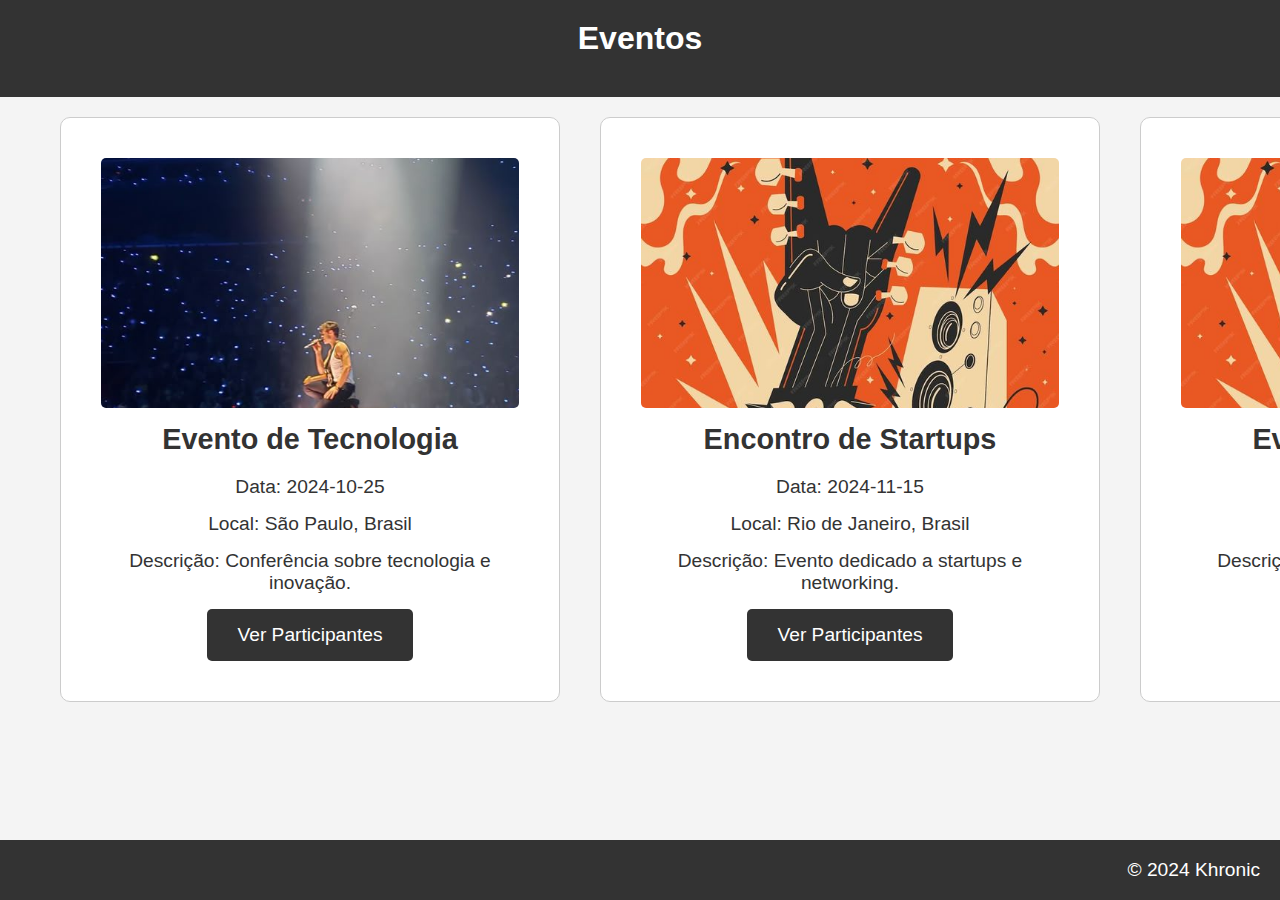
==== Emprego-Isabel/index.html @ d1ab24ad "arquivos" ====
<!DOCTYPE html>
<html lang="pt-br">
<head>
    <meta charset="UTF-8">
    <meta name="viewport" content="width=device-width, initial-scale=1.0">
    <title>Lista de Eventos</title>
    <link rel="stylesheet" href="style.css">
</head>
<body>
    <header>
        <h1>Eventos</h1>
    </header>

    <main>
        <section class="event-list">
            <!-- Evento 1 -->
            <article class="event">
                <img src="imagens/0450143cb89c167ccb3ceccf2fb03230.jpg" alt="Imagem do Evento de Tecnologia" class="event-img">
                <div class="event-info">
                    <h2>Evento de Tecnologia</h2>
                    <p>Data: 2024-10-25</p>
                    <p>Local: São Paulo, Brasil</p>
                    <p>Descrição: Conferência sobre tecnologia e inovação.</p>
                    <a href="participantes.html?evento_id=1" class="btn">Ver Participantes</a>
                </div>
            </article>

            <!-- Evento 2 -->
            <article class="event">
                <img src="imagens/904ac79df119e99c4247865c60a1895e.jpg" alt="Imagem do Encontro de Startups" class="event-img">
                <div class="event-info">
                    <h2>Encontro de Startups</h2>
                    <p>Data: 2024-11-15</p>
                    <p>Local: Rio de Janeiro, Brasil</p>
                    <p>Descrição: Evento dedicado a startups e networking.</p>
                    <a href="participantes.html?evento_id=2" class="btn">Ver Participantes</a>
                </div>
            </article>

            <!-- Evento 3 -->
            <article class="event">
                <img src="imagens/904ac79df119e99c4247865c60a1895e.jpg" alt="Imagem do Evento de Negócios" class="event-img">
                <div class="event-info">
                    <h2>Evento de Negócios</h2>
                    <p>Data: 2024-12-05</p>
                    <p>Local: Curitiba, Brasil</p>
                    <p>Descrição: Discussões sobre negócios e investimentos.</p>
                    <a href="participantes.html?evento_id=3" class="btn">Ver Participantes</a>
                </div>
            </article>

            <!-- Evento 4 -->
            <article class="event">
                <img src="imagens/0450143cb89c167ccb3ceccf2fb03230.jpg" alt="Imagem do Summit de Inovação" class="event-img">
                <div class="event-info">
                    <h2>Summit de Inovação</h2>
                    <p>Data: 2024-12-20</p>
                    <p>Local: Belo Horizonte, Brasil</p>
                    <p>Descrição: Grandes ideias sobre inovação e futuro da tecnologia.</p>
                    <a href="participantes.html?evento_id=4" class="btn">Ver Participantes</a>
                </div>
            </article>
        </section>
    </main>

    <footer>
        <p>&copy; 2024 Khronic</p>
    </footer>
</body>
</html>
---- Emprego-Isabel/style.css ----
* {
    margin: 0;
    padding: 0;
    box-sizing: border-box;
}

html, body {
    height: 100%;
}

body {
    font-family: Arial, sans-serif;
    background-color: #f4f4f4;
    color: #333;
    display: flex;
    flex-direction: column;
}

header {
    background: #333;
    color: #fff;
    padding: 20px;
    text-align: center;
}

h1 {
    margin-bottom: 20px;
}

main {
    flex: 1;
    max-width: 1600px;
    margin: 0 auto;
    padding: 20px;
}

.event-list {
    display: flex;
    gap: 40px;
    overflow-x: auto;
    padding-bottom: 20px;
    justify-content: flex-start; /* Garantir que os eventos comecem no início */
    padding-left: 40px; /* Adicionar espaçamento antes do primeiro evento */
}

.event {
    background: #fff;
    padding: 40px;
    border: 1px solid #ccc;
    border-radius: 10px;
    min-width: 500px;
    max-width: 500px;
    height: auto;
    flex-shrink: 0;
    display: flex;
    flex-direction: column;
    align-items: center;
    transition: transform 0.3s ease-in-out, box-shadow 0.3s ease-in-out;
}

/* Efeito de destaque ao passar o mouse */
.event:hover {
    transform: scale(1.05);
    box-shadow: 0 4px 15px rgba(0, 0, 0, 0.2);
}

.event-img {
    width: 100%;
    height: auto;
    max-height: 250px;
    object-fit: cover;
    margin-bottom: 15px;
    border-radius: 5px;
}

.event-info {
    text-align: center;
}

.event h2 {
    margin-bottom: 20px;
    font-size: 1.8em;
}

.event p {
    margin-bottom: 15px;
    font-size: 1.2em;
}

.btn {
    background: #333;
    color: #fff;
    padding: 15px 30px;
    text-decoration: none;
    border-radius: 5px;
    display: inline-block;
    font-size: 1.2em;
}

.btn:hover {
    background: #555;
}

/* Footer no final da página */
footer {
    background: #333;
    color: #fff;
    padding: 20px;
    display: flex;
    justify-content: flex-end;
    align-items: center;
    height: 60px;
    width: 100%;
    position: relative;
    bottom: 0;
}

footer p {
    margin: 0;
    font-size: 1.2em;
}

/* Custom scrollbar */
.event-list::-webkit-scrollbar {
    height: 10px;
}

.event-list::-webkit-scrollbar-thumb {
    background-color: #888;
    border-radius: 10px;
}

.event-list::-webkit-scrollbar-track {
    background: #f4f4f4;
}
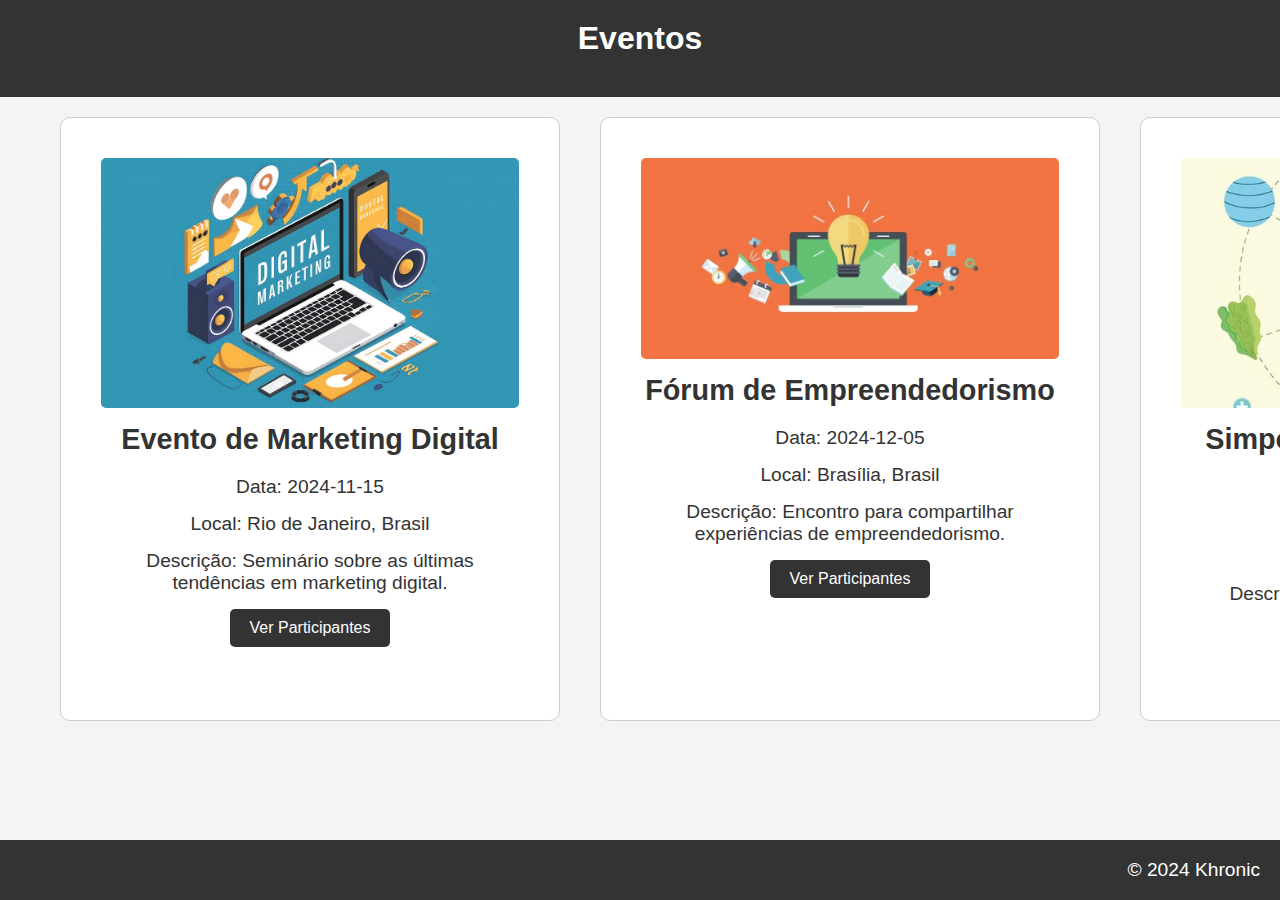
==== commit d7593636: "finalização da tarefa" ====
--- a/Emprego-Isabel/index.html
+++ b/Emprego-Isabel/index.html
@@ -15,48 +15,48 @@
         <section class="event-list">
             <!-- Evento 1 -->
             <article class="event">
-                <img src="imagens/0450143cb89c167ccb3ceccf2fb03230.jpg" alt="Imagem do Evento de Tecnologia" class="event-img">
+                <img src="imagens/Evento de Marketing Digital.jpg" alt="Imagem do Evento de Tecnologia" class="event-img">
                 <div class="event-info">
-                    <h2>Evento de Tecnologia</h2>
-                    <p>Data: 2024-10-25</p>
-                    <p>Local: São Paulo, Brasil</p>
-                    <p>Descrição: Conferência sobre tecnologia e inovação.</p>
+                    <h2>Evento de Marketing Digital</h2>
+                    <p>Data: 2024-11-15</p>
+                    <p>Local: Rio de Janeiro, Brasil</p>
+                    <p>Descrição: Seminário sobre as últimas tendências em marketing digital.</p>
                     <a href="participantes.html?evento_id=1" class="btn">Ver Participantes</a>
                 </div>
             </article>
 
             <!-- Evento 2 -->
             <article class="event">
-                <img src="imagens/904ac79df119e99c4247865c60a1895e.jpg" alt="Imagem do Encontro de Startups" class="event-img">
+                <img src="imagens/Fórum de Empreendedorismo.jpg" alt="Imagem do Encontro de Startups" class="event-img">
                 <div class="event-info">
-                    <h2>Encontro de Startups</h2>
-                    <p>Data: 2024-11-15</p>
-                    <p>Local: Rio de Janeiro, Brasil</p>
-                    <p>Descrição: Evento dedicado a startups e networking.</p>
+                    <h2>Fórum de Empreendedorismo</h2>
+                    <p>Data: 2024-12-05</p>
+                    <p>Local: Brasília, Brasil</p>
+                    <p>Descrição: Encontro para compartilhar experiências de empreendedorismo.</p>
                     <a href="participantes.html?evento_id=2" class="btn">Ver Participantes</a>
                 </div>
             </article>
 
             <!-- Evento 3 -->
             <article class="event">
-                <img src="imagens/904ac79df119e99c4247865c60a1895e.jpg" alt="Imagem do Evento de Negócios" class="event-img">
+                <img src="imagens/Simposió de Saúde e Bem-Estar.jpg" alt="Imagem do Evento de Negócios" class="event-img">
                 <div class="event-info">
-                    <h2>Evento de Negócios</h2>
-                    <p>Data: 2024-12-05</p>
+                    <h2>Simposió de Saúde e Bem-Estar</h2>
+                    <p>Data: 2024-11-30</p>
                     <p>Local: Curitiba, Brasil</p>
-                    <p>Descrição: Discussões sobre negócios e investimentos.</p>
+                    <p>Descrição: Discussões sobre saúde e estratégias de bem-estar.</p>
                     <a href="participantes.html?evento_id=3" class="btn">Ver Participantes</a>
                 </div>
             </article>
 
             <!-- Evento 4 -->
             <article class="event">
-                <img src="imagens/0450143cb89c167ccb3ceccf2fb03230.jpg" alt="Imagem do Summit de Inovação" class="event-img">
+                <img src="imagens/educação.jpg" alt="Imagem do Summit de Inovação" class="event-img">
                 <div class="event-info">
-                    <h2>Summit de Inovação</h2>
+                    <h2>Conferência de Educação Inovadora</h2>
                     <p>Data: 2024-12-20</p>
                     <p>Local: Belo Horizonte, Brasil</p>
-                    <p>Descrição: Grandes ideias sobre inovação e futuro da tecnologia.</p>
+                    <p>Descrição: Abordagens inovadoras na educação moderna.</p>
                     <a href="participantes.html?evento_id=4" class="btn">Ver Participantes</a>
                 </div>
             </article>
--- a/Emprego-Isabel/style.css
+++ b/Emprego-Isabel/style.css
@@ -133,3 +133,94 @@
 .event-list::-webkit-scrollbar-track {
     background: #f4f4f4;
 }
+
+/* Contêiner principal */
+.main-container {
+    display: flex;
+    justify-content: center;
+    align-items: flex-start;
+    margin: 20px auto;
+    max-width: 900px;
+    background-color: #fff;
+    padding: 20px;
+    border-radius: 10px;
+    box-shadow: 0 4px 10px rgba(0, 0, 0, 0.2);
+    gap: 20px;
+}
+
+/* Contêiner da imagem */
+.image-container img {
+    width: 200px;
+    height: auto;
+    border-radius: 10px;
+    object-fit: cover;
+    box-shadow: 0 4px 10px rgba(0, 0, 0, 0.2);
+}
+
+/* Contêiner do conteúdo à direita */
+.content-container {
+    display: flex;
+    flex-direction: column;
+    gap: 20px;
+    width: 100%;
+}
+
+/* Participantes e formulário dentro do content-container */
+.participants-container, .form-container {
+    background-color: #fff;
+    padding: 20px;
+    border-radius: 10px;
+    box-shadow: 0 4px 10px rgba(0, 0, 0, 0.2);
+}
+
+.participants-container {
+    max-width: 100%;
+}
+
+#participantes-list h2, #add-participant h2 {
+    text-align: center;
+}
+
+#lista-participantes li {
+    font-size: 1em;
+    margin-bottom: 10px;
+    list-style-type: none;
+    padding: 5px 0;
+    border-bottom: 1px solid #ccc;
+}
+
+#lista-participantes li:last-child {
+    border-bottom: none;
+}
+
+form label {
+    display: block;
+    margin-bottom: 5px;
+}
+
+form input[type="text"],
+form input[type="email"] {
+    width: 100%;
+    padding: 10px;
+    margin-bottom: 15px;
+    border: 1px solid #ccc;
+    border-radius: 5px;
+    box-sizing: border-box;
+}
+
+.btn {
+    background-color: #333;
+    color: #fff;
+    padding: 10px 20px;
+    text-decoration: none;
+    border-radius: 5px;
+    cursor: pointer;
+    border: none;
+    display: inline-block;
+    font-size: 1em;
+    transition: background-color 0.3s;
+}
+
+.btn:hover {
+    background-color: #555;
+}
